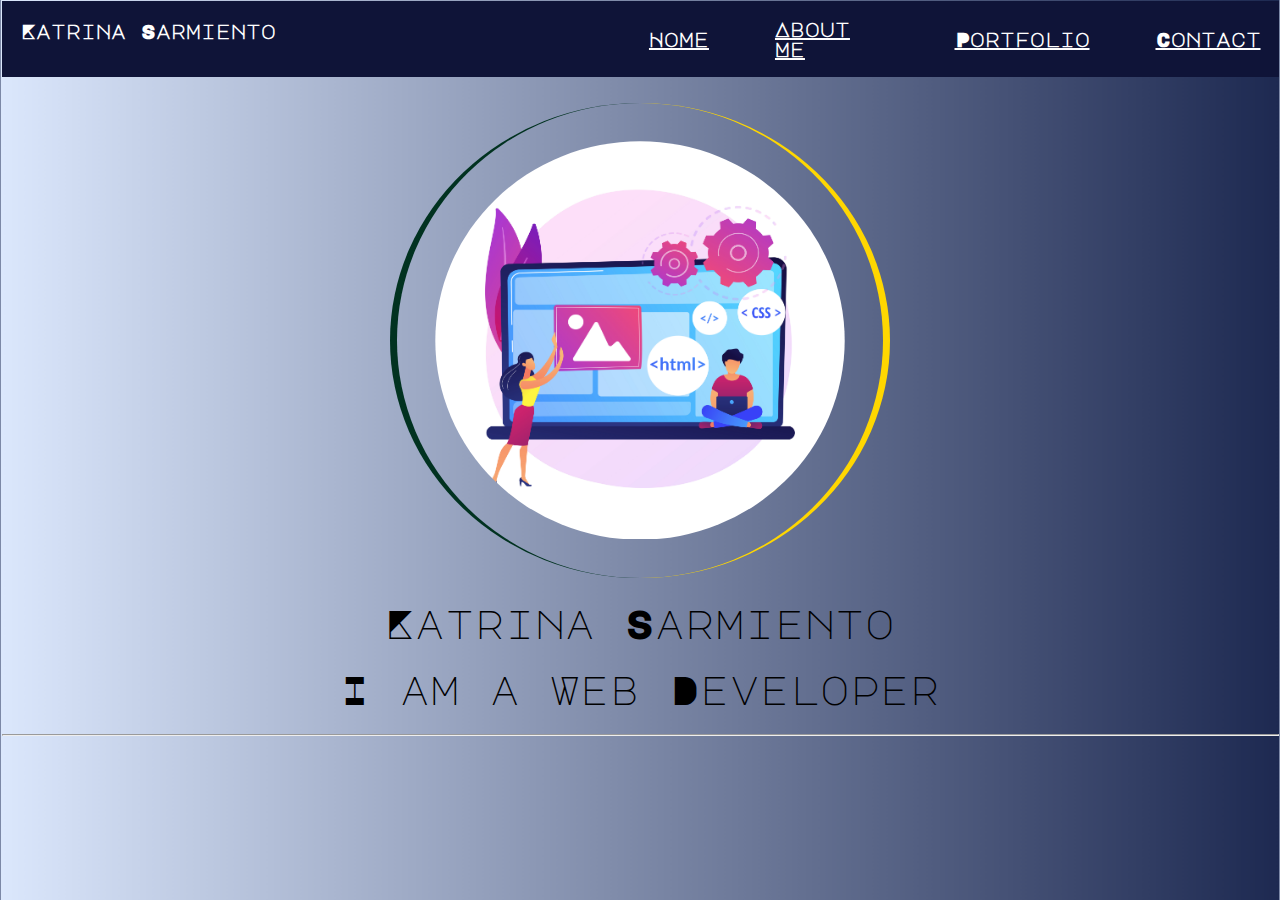
==== index.html @ 29b5fa7b "Added a header, navbar and started with webpage" ====
<!DOCTYPE html>
<html lang="en">
  <head>
    <meta charset="UTF-8" />
    <meta name="viewport" content="width=device-width, initial-scale=1.0" />
    <title>Katrina Sarmiento</title>
    <link rel="stylesheet" href="" />
    <link rel="stylesheet" href="./assets/style.css" />
    <link rel="preconnect" href="https://fonts.googleapis.com" />
    <link rel="preconnect" href="https://fonts.gstatic.com" crossorigin />
    <link
      href="https://fonts.googleapis.com/css2?family=Cairo+Play&family=Caveat&family=Major+Mono+Display&display=swap"
      rel="stylesheet"
    />
  </head>
  <body>
    <header>
      <h1>Katrina Sarmiento</h1>

      <nav>
        <ul class="navbar">
          <li><a href="#">Home</a></li>
          <li><a href="#about-me">About Me</a></li>
          <li><a href="#portfolio">Portfolio</a></li>
          <li><a href="#contact">Contact</a></li>
        </ul>
      </nav>
    </header>

    <figure>
      <img
        id="front-img"
        src="./assets/images/Profile.jpg"
        alt="Avatar Profile Image"
      />

      <p class="front-page-info">Katrina Sarmiento</p>
      <p class="front-page-info">I am a Web Developer</p>
    </figure>

    <hr />
  </body>
</html>
---- assets/style.css ----
:root {
  --cool: "Major Mono Display", monospace;
}

* {
  margin: 0.5px;
  padding: 0;
  box-sizing: border-box;
}

body {
  background-color: #1d2951;
  background-image: linear-gradient(to left, #1d2951, #dbe7fc);
}

.btn {
  width: 175px;
  height: 35px;
  font-size: 15px;
  color: white;
  background-color: rgb(5, 29, 36);
  border-radius: 23px;
  justify-content: left;
}

.btn:hover {
  font-size: 17px;
  color: white;
  background-color: rgb(39, 27, 204);
}

header,
nav * {
  display: flex;
  background-color: #0f1438;
  position: relative;
  padding: 4px;
}

h1 {
  display: flex;
  width: 50%;
  padding: 15px;
  color: white;
  font-family: var(--cool);
  font-size: 20px;
  background-color: #0f1438;
}

.navbar {
  display: flex;
  justify-content: end;
  align-items: center;
  list-style: none;
  gap: 3rem;
  background-color: #0f1438;
}

nav ul li a {
  display: inline-block;
  font-weight: bold;
  font-size: 20px;
  color: white;
  font-family: var(--cool);
}

nav ul li a:hover {
  color: rgb(219, 148, 219);
}

#front-img {
  display: block;
  margin-left: auto;
  margin-right: auto;
  margin-top: 2%;
  width: 500px;
  height: 475px;
  border-radius: 100%;
  border-left: 7px solid #013220;
  border-right: 7px solid #ffd700;
  padding: 3%;
}

.front-page-info {
  display: flex;
  justify-content: center;
  align-content: center;
  font-size: 40px;
  font-family: var(--cool);
  color: black;
  margin: 2%;
}
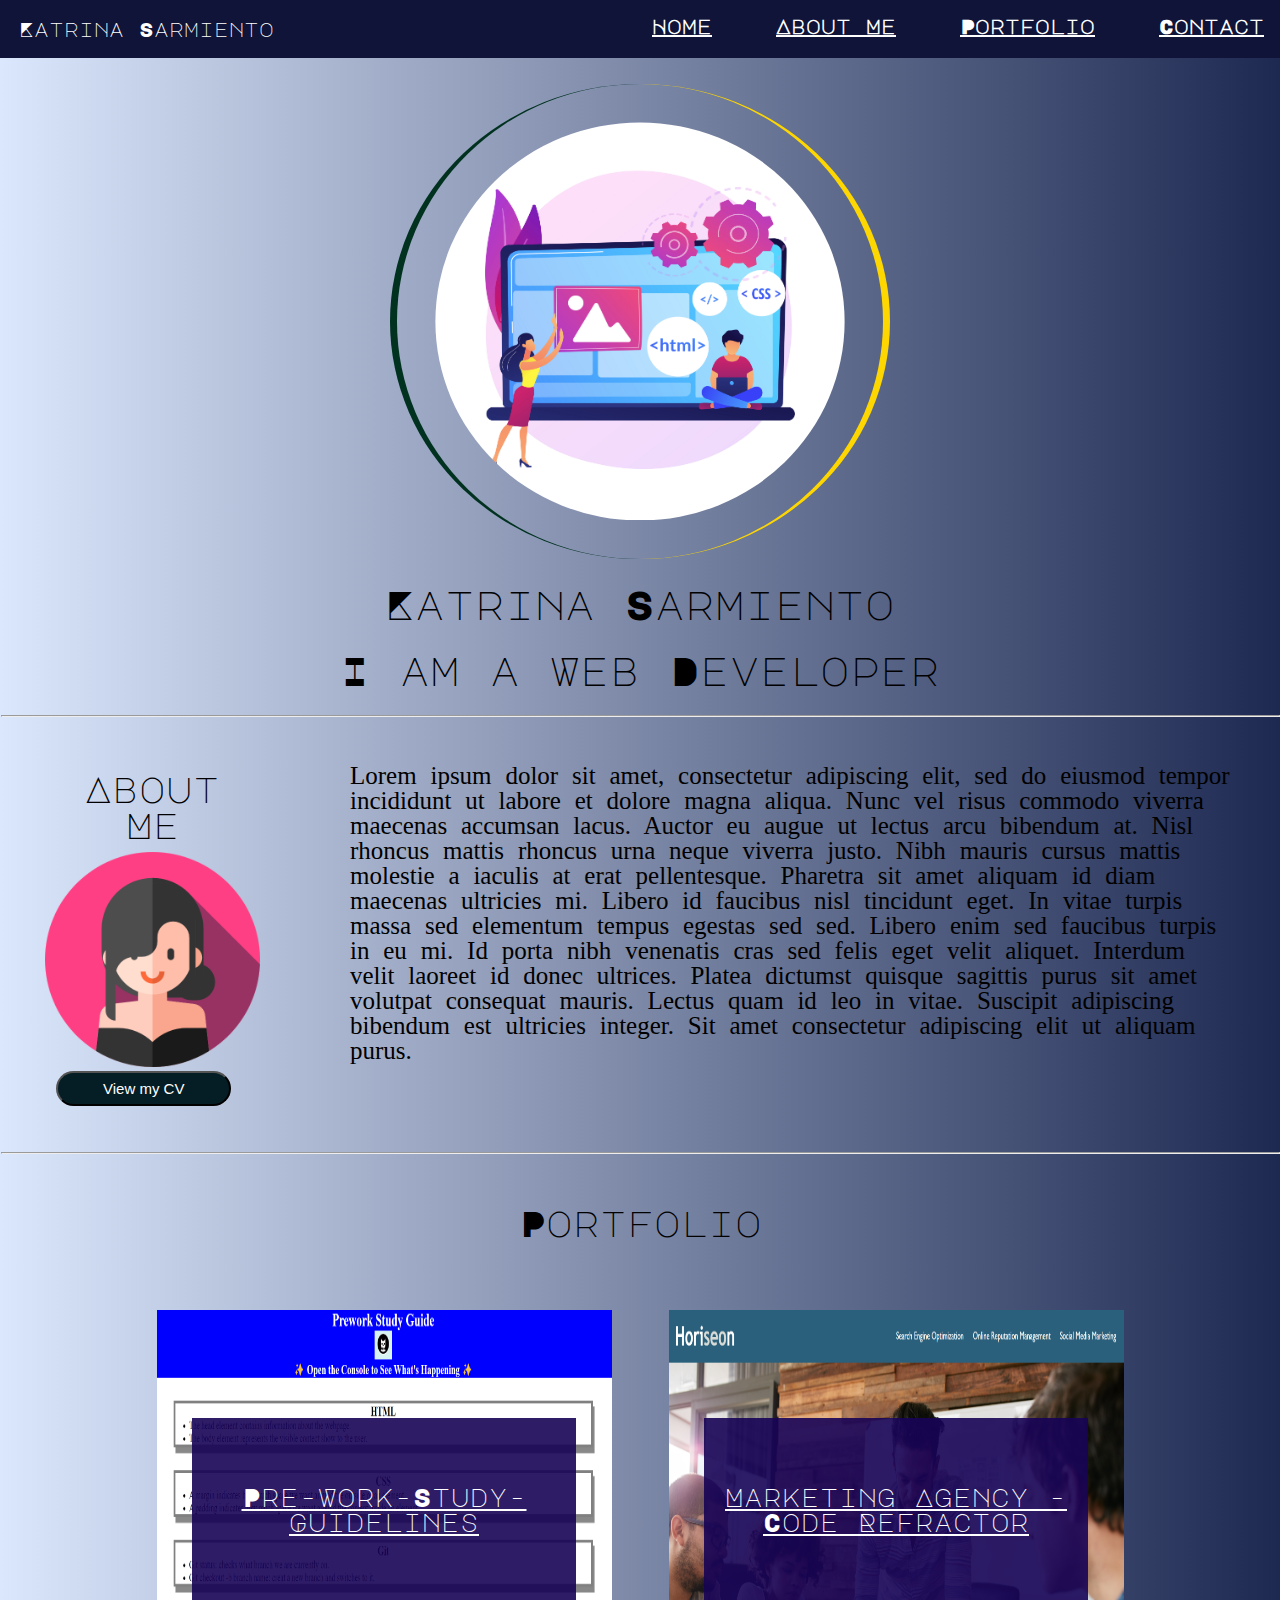
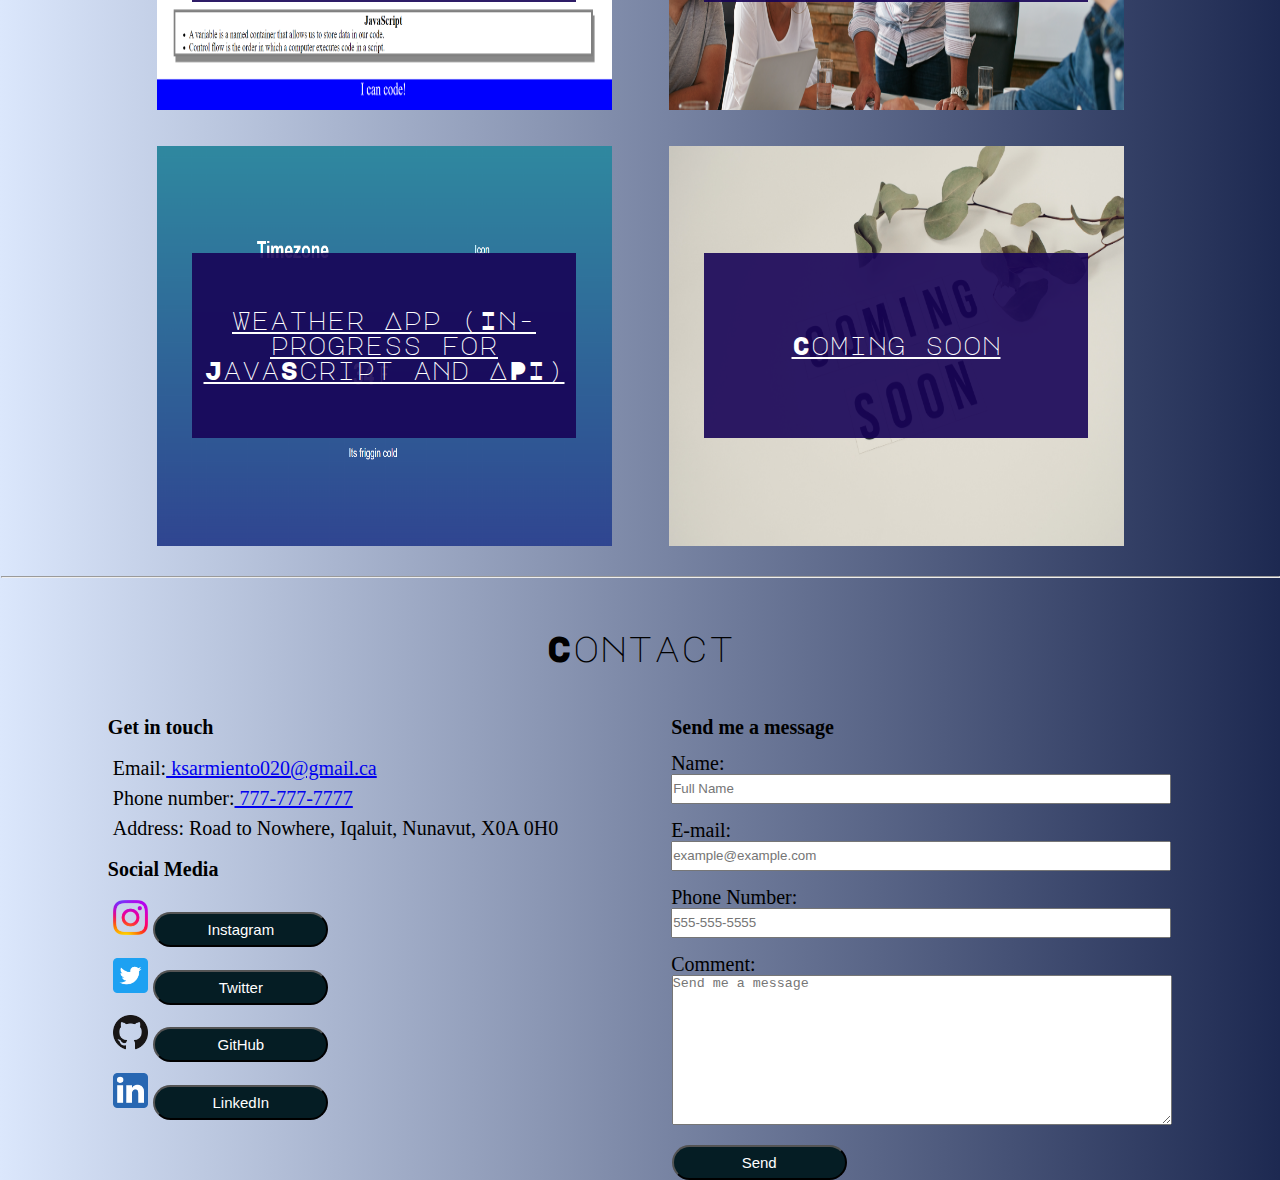
==== commit 282f38fb: "Merge pull request #4 from KitSarmiento/feature/add-css" ====
--- a/index.html
+++ b/index.html
@@ -4,7 +4,7 @@
     <meta charset="UTF-8" />
     <meta name="viewport" content="width=device-width, initial-scale=1.0" />
     <title>Katrina Sarmiento</title>
-    <link rel="stylesheet" href="" />
+    <link rel="stylesheet" href="./assets/reset.css" />
     <link rel="stylesheet" href="./assets/style.css" />
     <link rel="preconnect" href="https://fonts.googleapis.com" />
     <link rel="preconnect" href="https://fonts.gstatic.com" crossorigin />
@@ -21,7 +21,7 @@
         <ul class="navbar">
           <li><a href="#">Home</a></li>
           <li><a href="#about-me">About Me</a></li>
-          <li><a href="#portfolio">Portfolio</a></li>
+          <li><a href="#portfolio-header">Portfolio</a></li>
           <li><a href="#contact">Contact</a></li>
         </ul>
       </nav>
@@ -39,5 +39,195 @@
     </figure>
 
     <hr />
+
+    <article>
+      <div class="about-information">
+        <div class="container-about">
+          <h2 class="titles" id="about-me">About Me</h2>
+          <img
+            id="avatar-img"
+            src="./assets/images/avatar.png"
+            alt="Female Avatar"
+          />
+          <br />
+
+          <a id="cv" href="CV.html" target="_blank"
+            ><button class="btn">View my CV</button></a
+          >
+        </div>
+        <div class="container-about">
+          <p>
+            Lorem ipsum dolor sit amet, consectetur adipiscing elit, sed do
+            eiusmod tempor incididunt ut labore et dolore magna aliqua. Nunc vel
+            risus commodo viverra maecenas accumsan lacus. Auctor eu augue ut
+            lectus arcu bibendum at. Nisl rhoncus mattis rhoncus urna neque
+            viverra justo. Nibh mauris cursus mattis molestie a iaculis at erat
+            pellentesque. Pharetra sit amet aliquam id diam maecenas ultricies
+            mi. Libero id faucibus nisl tincidunt eget. In vitae turpis massa
+            sed elementum tempus egestas sed sed. Libero enim sed faucibus
+            turpis in eu mi. Id porta nibh venenatis cras sed felis eget velit
+            aliquet. Interdum velit laoreet id donec ultrices. Platea dictumst
+            quisque sagittis purus sit amet volutpat consequat mauris. Lectus
+            quam id leo in vitae. Suscipit adipiscing bibendum est ultricies
+            integer. Sit amet consectetur adipiscing elit ut aliquam purus.
+          </p>
+        </div>
+      </div>
+    </article>
+
+    <hr />
+
+    <article>
+      <div>
+        <h2 class="titles" id="portfolio-header">Portfolio</h2>
+      </div>
+      <div class="portfolio">
+        <article>
+          
+          <div class="container-project">
+            <img
+              class="project-image"
+              src="./assets/images/prework-study-guide.png"
+              alt="Pre-Work-Study-Guidelines"
+            />
+            <div class="project-overlay">
+              <a
+                class="project-title"
+                href="https://kitsarmiento.github.io/prework-study-guide/"
+                target="_blank"
+                >Pre-Work-Study-Guidelines</a
+              >
+            </div>
+          </div>
+
+          <div class="container-project">
+            <img
+              class="project-image"
+              src="./assets/images/marketing-agency.png"
+              alt="Pre-Work-Study-Guidelines"
+            />
+            <div class="project-overlay">
+              <a
+                class="project-title"
+                href="https://kitsarmiento.github.io/UofT-Project-1/"
+                target="_blank"
+                >Marketing Agency - Code Refractor</a
+              >
+            </div>
+          </div>
+
+          <div class="container-project">
+            <img
+              class="project-image"
+              src="./assets/images/weather-app.png"
+              alt="Pre-Work-Study-Guidelines"
+            />
+            <div class="project-overlay">
+              <a class="project-title" href="#"
+                >Weather App (In-progress for JavaScript and API)</a
+              >
+            </div>
+          </div>
+
+          <div class="container-project">
+            <img
+              class="project-image"
+              src="./assets/images/coming-soon.jpg"
+              alt="Coming Soon"
+            />
+            <div class="project-overlay">
+              <a class="project-title" href="#">Coming soon</a>
+            </div>
+          </div>
+        </article>
+      </div>
+    <hr />
+
+    <article>
+      <div id="contact-header">
+      <h2 class="titles" id="contact">Contact</h2>
+    </div>
+      <div class="contact-information">
+       
+        <div class="container-contact">
+          <h3>Get in touch</h3>
+          <br>
+          <ul>
+            <li><p>Email:<a href="mailto:ksarmiento020@gmail.ca"> ksarmiento020@gmail.ca</a></p></li>
+            <li><p>Phone number:<a href="tel: 777-777-7777"> 777-777-7777</a></p></li>
+            <li><p>Address: Road to Nowhere, Iqaluit, Nunavut, X0A 0H0</p></li>
+          </ul>
+          <br>
+          <h3>Social Media</h3>
+          <br>
+          <ul>
+            <li>
+              <img
+                class="logos"
+                src="./assets/images/Instagram.png"
+                alt="Instagram Logo"
+              />
+              <a href="#"><button class="btn">Instagram</button></a>
+            </li>
+            <li>
+              <img
+                class="logos"
+                src="./assets/images/Twitter.png"
+                alt="Twitter Logo"
+              />
+              <a href="#"><button class="btn">Twitter</button></a>
+            </li>
+            <li>
+              <img
+                class="logos"
+                src="./assets/images/GitHub.png"
+                alt="GitHub Logo"
+              />
+              <a href="#"><button class="btn">GitHub</button></a>
+            </li>
+
+            <li>
+              <img
+                class="logos"
+                src="./assets/images/LinkedIn.png"
+                alt="LinkedIn Logo"
+              />
+              <a href="#"><button class="btn">LinkedIn</button></a>
+            </li>
+          </ul>
+        </div>
+
+        <div class="container-contact">
+          <form class="message">
+            <p class="send-message">Send me a message</p>
+            <br>
+            <p>
+              <label for="Name">Name:</label>
+              <input id="Name" type="text" placeholder="Full Name" />
+            </p>
+            <br />
+            <p>
+              <label for="email">E-mail:</label>
+              <input id="email" type="text" placeholder="example@example.com" />
+            </p>
+            <br />
+            <p>
+              <label for="phone-number">Phone Number:</label>
+              <input id="phone-number" type="text" placeholder="555-555-5555" />
+            </p>
+            <br />
+            <p>
+              <label for="comment">Comment:</label>
+              <textarea
+                id="comment-area"
+                placeholder="Send me a message"
+              ></textarea>
+            </p>
+            <br />
+            <button class="btn">Send</button>
+          </form>
+        </div>
+      </div>
+    </article>
   </body>
 </html>
--- a/assets/style.css
+++ b/assets/style.css
@@ -90,3 +90,179 @@
   color: black;
   margin: 2%;
 }
+
+.titles {
+  font-size: 36px;
+  font-family: var(--cool);
+  margin: 4% 0;
+}
+
+.about-information {
+  display: flex;
+  justify-content: center;
+  align-content: center;
+}
+
+.container-about {
+  position: relative;
+  justify-content: center;
+  align-items: center;
+  padding: 45px;
+}
+
+#about-me {
+  text-align: center;
+}
+
+.container-about p {
+  position: relative;
+  font-size: 25px;
+  word-spacing: 0.2cm;
+}
+
+#avatar-img {
+  width: 215px;
+  height: 215px;
+}
+
+#cv {
+  margin-left: 5%;
+  margin-right: auto;
+}
+.portfolio * {
+  display: flex;
+  flex-wrap: wrap;
+  justify-content: center;
+  align-items: center;
+  color: black;
+  margin: 1% 0;
+}
+
+#portfolio-header,
+#contact-header {
+  width: 100%;
+  text-align: center;
+  align-content: center;
+}
+.container-project {
+  position: relative;
+  width: 40%;
+  gap: 2rem;
+}
+
+.project-image {
+  display: block;
+  width: 455px;
+  height: 400px;
+}
+
+.project-overlay {
+  position: absolute;
+  background-color: rgba(23, 3, 86, 0.9);
+  overflow: hidden;
+  width: 75%;
+  height: 45%;
+  transition: 0.6s ease-out;
+}
+
+.container-project:hover .project-overlay {
+  height: 100%;
+}
+
+.project-title {
+  width: 100%;
+  color: white;
+  font-size: 25px;
+  position: absolute;
+  text-align: center;
+  font-family: var(--cool);
+}
+
+.contact-information {
+  display: flex;
+  justify-content: space-evenly;
+  align-content: center;
+}
+
+.container-contact h3 {
+  font-size: 20px;
+  font-weight: bolder;
+}
+
+.container-contact li {
+  padding: 5px;
+  font-size: 20px;
+  list-style: none;
+}
+
+.send-message {
+  font-size: 20px;
+  font-weight: bolder;
+}
+
+.logos {
+  width: 35px;
+  height: 35px;
+}
+
+form p {
+  display: table;
+  justify-content: center;
+  align-items: center;
+  font-size: 20px;
+}
+
+label {
+  display: table-row;
+}
+
+form input {
+  display: flex;
+  width: 500px;
+  height: 30px;
+  margin-left: auto;
+  margin-right: auto;
+  box-sizing: border-box;
+  color: black;
+}
+
+form textarea {
+  width: 500px;
+  height: 150px;
+}
+
+@media screen and (max-width: 900px) {
+  .navbar {
+    display: flex;
+    flex-direction: column;
+    gap: 1rem;
+  }
+
+  #front-img {
+    width: 200px;
+    height: 175px;
+  }
+
+  #avatar-img {
+    width: 200px;
+    height: 175px;
+  }
+
+  .project-image {
+    width: 200px;
+    height: 175px;
+  }
+
+  .project-title {
+    width: 100%;
+    color: white;
+    font-size: 15px;
+    position: absolute;
+    text-align: center;
+    font-family: var(--cool);
+  }
+
+  .container-contact * {
+    flex-shrink: 30%;
+  }
+}
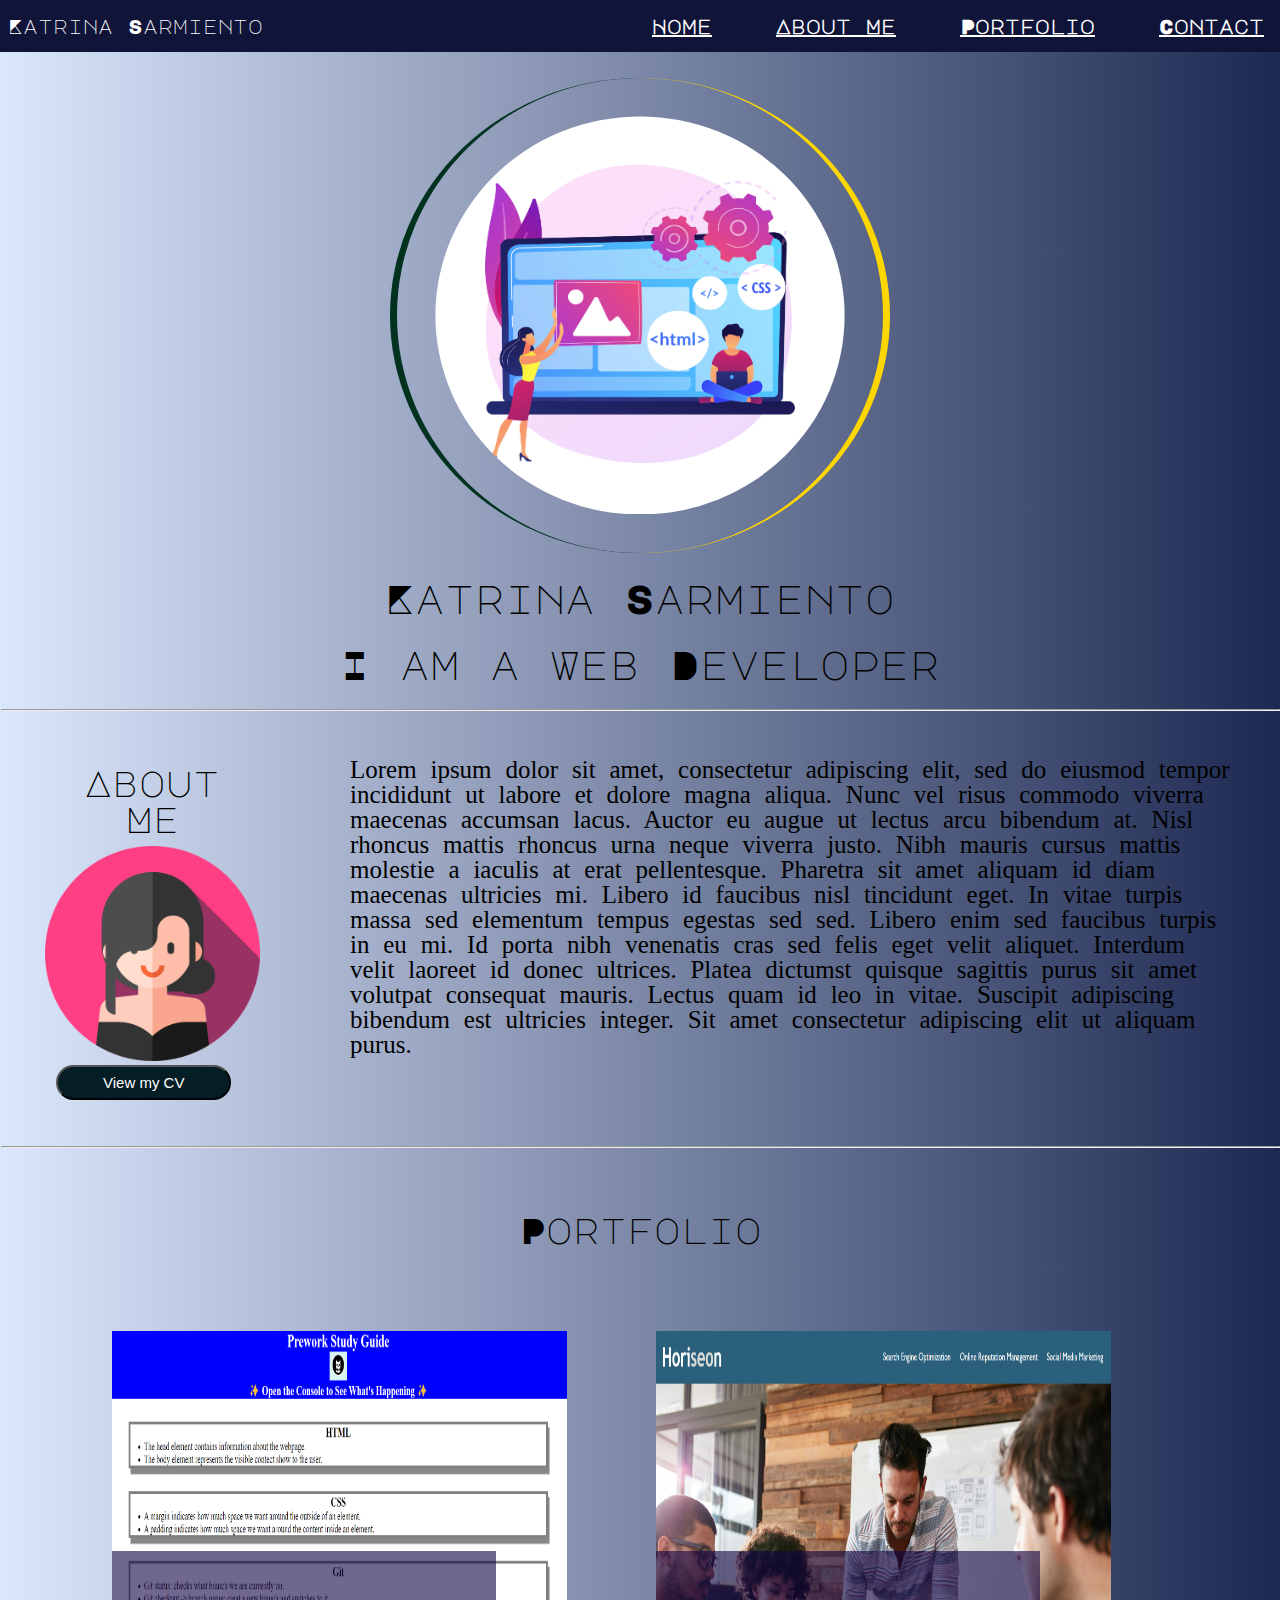
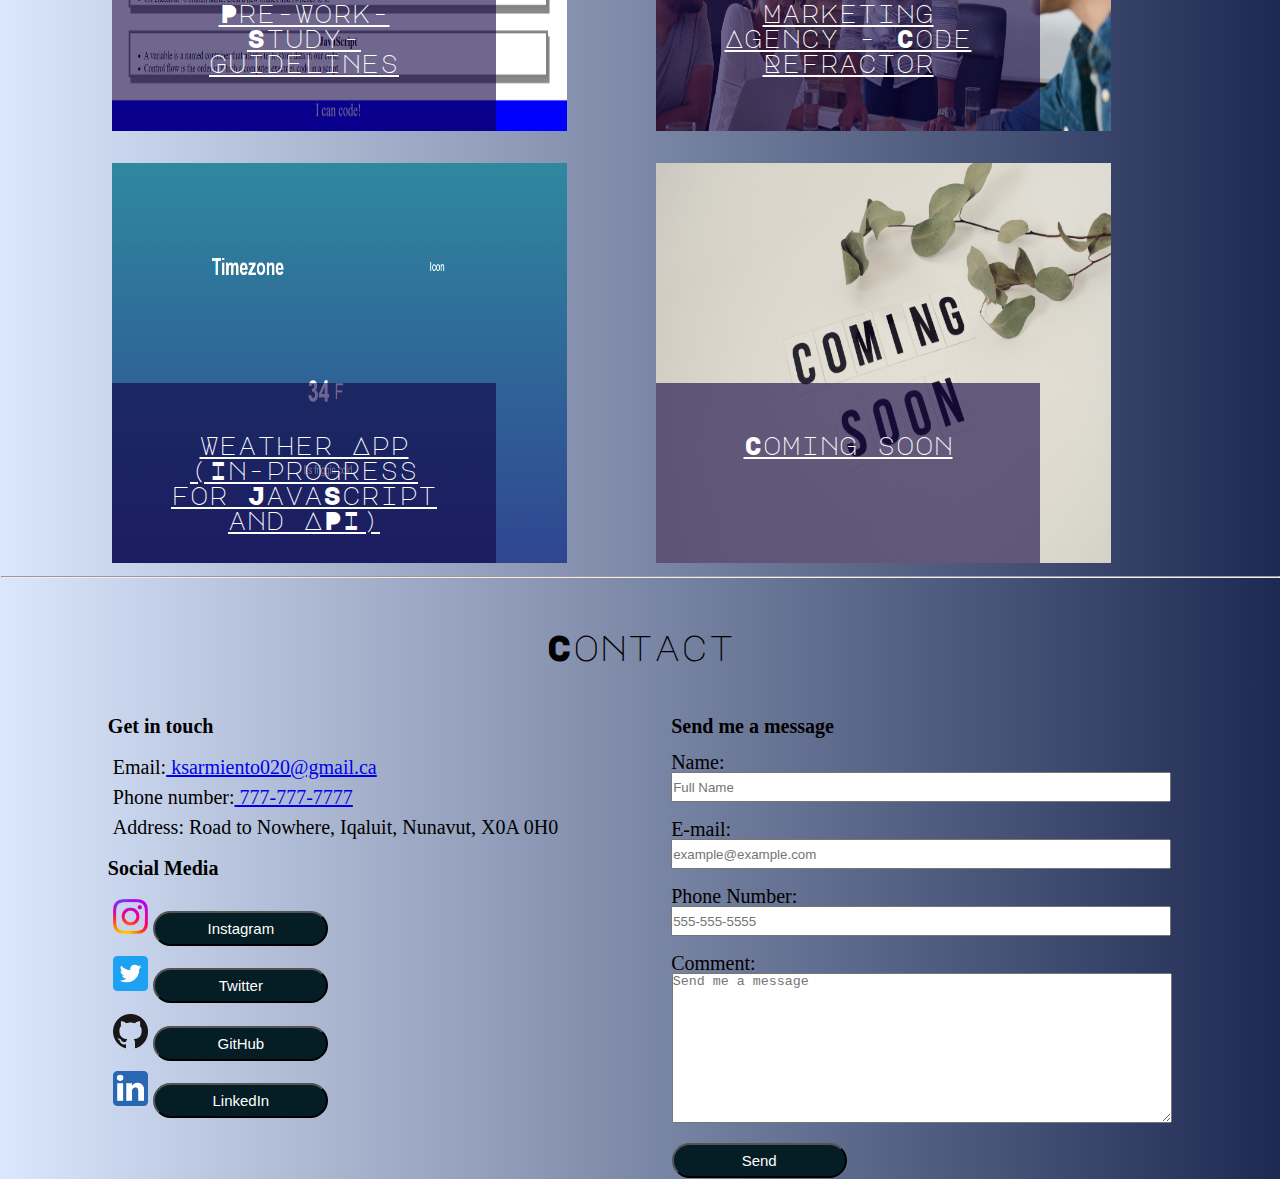
==== commit 35168c2e: "fixed bug in HTML and CSS" ====
--- a/index.html
+++ b/index.html
@@ -13,21 +13,21 @@
       rel="stylesheet"
     />
   </head>
+
   <body>
     <header>
       <h1>Katrina Sarmiento</h1>
-
       <nav>
         <ul class="navbar">
-          <li><a href="#">Home</a></li>
+          <li><a href="#home-page">Home</a></li>
           <li><a href="#about-me">About Me</a></li>
           <li><a href="#portfolio-header">Portfolio</a></li>
-          <li><a href="#contact">Contact</a></li>
+          <li><a href="#contact-header">Contact</a></li>
         </ul>
       </nav>
     </header>
 
-    <figure>
+    <figure id="home-page">
       <img
         id="front-img"
         src="./assets/images/Profile.jpg"
@@ -78,88 +78,92 @@
     <hr />
 
     <article>
-      <div>
+      <div class="portfolio">
         <h2 class="titles" id="portfolio-header">Portfolio</h2>
+
+        <div class="container-project">
+          <img
+            class="project-image"
+            src="./assets/images/prework-study-guide.png"
+            alt="Pre-Work-Study-Guidelines"
+          />
+          <div class="project-overlay">
+            <a
+              class="project-title"
+              href="https://kitsarmiento.github.io/prework-study-guide/"
+              target="_blank"
+              >Pre-Work-Study-Guidelines</a
+            >
+          </div>
+        </div>
+
+        <div class="container-project">
+          <img
+            class="project-image"
+            src="./assets/images/marketing-agency.png"
+            alt="Pre-Work-Study-Guidelines"
+          />
+          <div class="project-overlay">
+            <a
+              class="project-title"
+              href="https://kitsarmiento.github.io/UofT-Project-1/"
+              target="_blank"
+              >Marketing Agency - Code Refractor</a
+            >
+          </div>
+        </div>
+
+        <div class="container-project">
+          <img
+            class="project-image"
+            src="./assets/images/weather-app.png"
+            alt="Pre-Work-Study-Guidelines"
+          />
+          <div class="project-overlay">
+            <a class="project-title" href="#"
+              >Weather App (In-progress for JavaScript and API)</a
+            >
+          </div>
+        </div>
+
+        <div class="container-project">
+          <img
+            class="project-image"
+            src="./assets/images/coming-soon.jpg"
+            alt="Coming Soon"
+          />
+          <div class="project-overlay">
+            <a class="project-title" href="#">Coming soon</a>
+          </div>
+        </div>
       </div>
-      <div class="portfolio">
-        <article>
-          
-          <div class="container-project">
-            <img
-              class="project-image"
-              src="./assets/images/prework-study-guide.png"
-              alt="Pre-Work-Study-Guidelines"
-            />
-            <div class="project-overlay">
-              <a
-                class="project-title"
-                href="https://kitsarmiento.github.io/prework-study-guide/"
-                target="_blank"
-                >Pre-Work-Study-Guidelines</a
-              >
-            </div>
-          </div>
-
-          <div class="container-project">
-            <img
-              class="project-image"
-              src="./assets/images/marketing-agency.png"
-              alt="Pre-Work-Study-Guidelines"
-            />
-            <div class="project-overlay">
-              <a
-                class="project-title"
-                href="https://kitsarmiento.github.io/UofT-Project-1/"
-                target="_blank"
-                >Marketing Agency - Code Refractor</a
-              >
-            </div>
-          </div>
-
-          <div class="container-project">
-            <img
-              class="project-image"
-              src="./assets/images/weather-app.png"
-              alt="Pre-Work-Study-Guidelines"
-            />
-            <div class="project-overlay">
-              <a class="project-title" href="#"
-                >Weather App (In-progress for JavaScript and API)</a
-              >
-            </div>
-          </div>
-
-          <div class="container-project">
-            <img
-              class="project-image"
-              src="./assets/images/coming-soon.jpg"
-              alt="Coming Soon"
-            />
-            <div class="project-overlay">
-              <a class="project-title" href="#">Coming soon</a>
-            </div>
-          </div>
-        </article>
-      </div>
+    </article>
+
     <hr />
 
     <article>
-      <div id="contact-header">
-      <h2 class="titles" id="contact">Contact</h2>
-    </div>
+      <h2 class="titles" id="contact-header">Contact</h2>
+
       <div class="contact-information">
-       
         <div class="container-contact">
           <h3>Get in touch</h3>
-          <br>
+          <br />
           <ul>
-            <li><p>Email:<a href="mailto:ksarmiento020@gmail.ca"> ksarmiento020@gmail.ca</a></p></li>
-            <li><p>Phone number:<a href="tel: 777-777-7777"> 777-777-7777</a></p></li>
+            <li>
+              <p>
+                Email:<a href="mailto:ksarmiento020@gmail.ca">
+                  ksarmiento020@gmail.ca</a
+                >
+              </p>
+            </li>
+            <li>
+              <p>Phone number:<a href="tel: 777-777-7777"> 777-777-7777</a></p>
+            </li>
             <li><p>Address: Road to Nowhere, Iqaluit, Nunavut, X0A 0H0</p></li>
           </ul>
-          <br>
+          <br />
           <h3>Social Media</h3>
-          <br>
+          <br />
           <ul>
             <li>
               <img
@@ -199,8 +203,8 @@
 
         <div class="container-contact">
           <form class="message">
-            <p class="send-message">Send me a message</p>
-            <br>
+            <p id="send-message">Send me a message</p>
+            <br />
             <p>
               <label for="Name">Name:</label>
               <input id="Name" type="text" placeholder="Full Name" />
@@ -218,10 +222,7 @@
             <br />
             <p>
               <label for="comment">Comment:</label>
-              <textarea
-                id="comment-area"
-                placeholder="Send me a message"
-              ></textarea>
+              <textarea id="comment" placeholder="Send me a message"></textarea>
             </p>
             <br />
             <button class="btn">Send</button>
--- a/assets/style.css
+++ b/assets/style.css
@@ -11,22 +11,7 @@
 body {
   background-color: #1d2951;
   background-image: linear-gradient(to left, #1d2951, #dbe7fc);
-}
-
-.btn {
-  width: 175px;
-  height: 35px;
-  font-size: 15px;
-  color: white;
-  background-color: rgb(5, 29, 36);
-  border-radius: 23px;
-  justify-content: left;
-}
-
-.btn:hover {
-  font-size: 17px;
-  color: white;
-  background-color: rgb(39, 27, 204);
+  background-size: cover;
 }
 
 header,
@@ -40,7 +25,8 @@
 h1 {
   display: flex;
   width: 50%;
-  padding: 15px;
+  margin: auto;
+  padding: 4px;
   color: white;
   font-family: var(--cool);
   font-size: 20px;
@@ -97,6 +83,22 @@
   margin: 4% 0;
 }
 
+.btn {
+  width: 175px;
+  height: 35px;
+  font-size: 15px;
+  color: white;
+  background-color: rgb(5, 29, 36);
+  border-radius: 23px;
+  justify-content: left;
+}
+
+.btn:hover {
+  font-size: 17px;
+  color: white;
+  background-color: rgb(39, 27, 204);
+}
+
 .about-information {
   display: flex;
   justify-content: center;
@@ -128,14 +130,6 @@
 #cv {
   margin-left: 5%;
   margin-right: auto;
-}
-.portfolio * {
-  display: flex;
-  flex-wrap: wrap;
-  justify-content: center;
-  align-items: center;
-  color: black;
-  margin: 1% 0;
 }
 
 #portfolio-header,
@@ -144,10 +138,19 @@
   text-align: center;
   align-content: center;
 }
+.portfolio {
+  display: flex;
+  flex-wrap: wrap;
+  gap: 2rem;
+  justify-content: center;
+  align-items: center;
+  color: black;
+  margin: 1% 0;
+}
+
 .container-project {
   position: relative;
   width: 40%;
-  gap: 2rem;
 }
 
 .project-image {
@@ -158,23 +161,34 @@
 
 .project-overlay {
   position: absolute;
-  background-color: rgba(23, 3, 86, 0.9);
-  overflow: hidden;
+  bottom: 0;
   width: 75%;
   height: 45%;
-  transition: 0.6s ease-out;
+  overflow: hidden;
+  background-color: rgba(15, 2, 65, 0.6);
+  transition: all 1s ease-out;
 }
 
 .container-project:hover .project-overlay {
-  height: 100%;
+  color: rgb(219, 148, 219);
+  background-color: rgb(14, 0, 70);
+  height: 50%;
+}
+
+.container-project:hover .project-title {
+  margin: auto;
+  padding: 50px;
+  color: rgb(219, 148, 219);
 }
 
 .project-title {
+  position: absolute;
   width: 100%;
   color: white;
   font-size: 25px;
-  position: absolute;
   text-align: center;
+  margin: auto;
+  padding: 50px;
   font-family: var(--cool);
 }
 
@@ -195,7 +209,7 @@
   list-style: none;
 }
 
-.send-message {
+#send-message {
   font-size: 20px;
   font-weight: bolder;
 }
@@ -231,7 +245,10 @@
   height: 150px;
 }
 
-@media screen and (max-width: 900px) {
+@media screen and (max-width: 700px) {
+  * p {
+    font-size: 13px;
+  }
   .navbar {
     display: flex;
     flex-direction: column;
@@ -244,25 +261,31 @@
   }
 
   #avatar-img {
-    width: 200px;
-    height: 175px;
+    width: 150px;
+    height: 125px;
   }
 
   .project-image {
-    width: 200px;
-    height: 175px;
-  }
-
+    width: 100%;
+  }
+
+  .project-overlay {
+    bottom: 0;
+    width: 55%;
+    height: 5%;
+  }
   .project-title {
-    width: 100%;
-    color: white;
-    font-size: 15px;
-    position: absolute;
-    text-align: center;
-    font-family: var(--cool);
-  }
-
-  .container-contact * {
-    flex-shrink: 30%;
-  }
-}
+    font-size: 12px;
+  }
+
+  form input {
+    display: flex;
+    width: 150px;
+    height: 30px;
+  }
+
+  form textarea {
+    width: 150px;
+    height: 150px;
+  }
+}
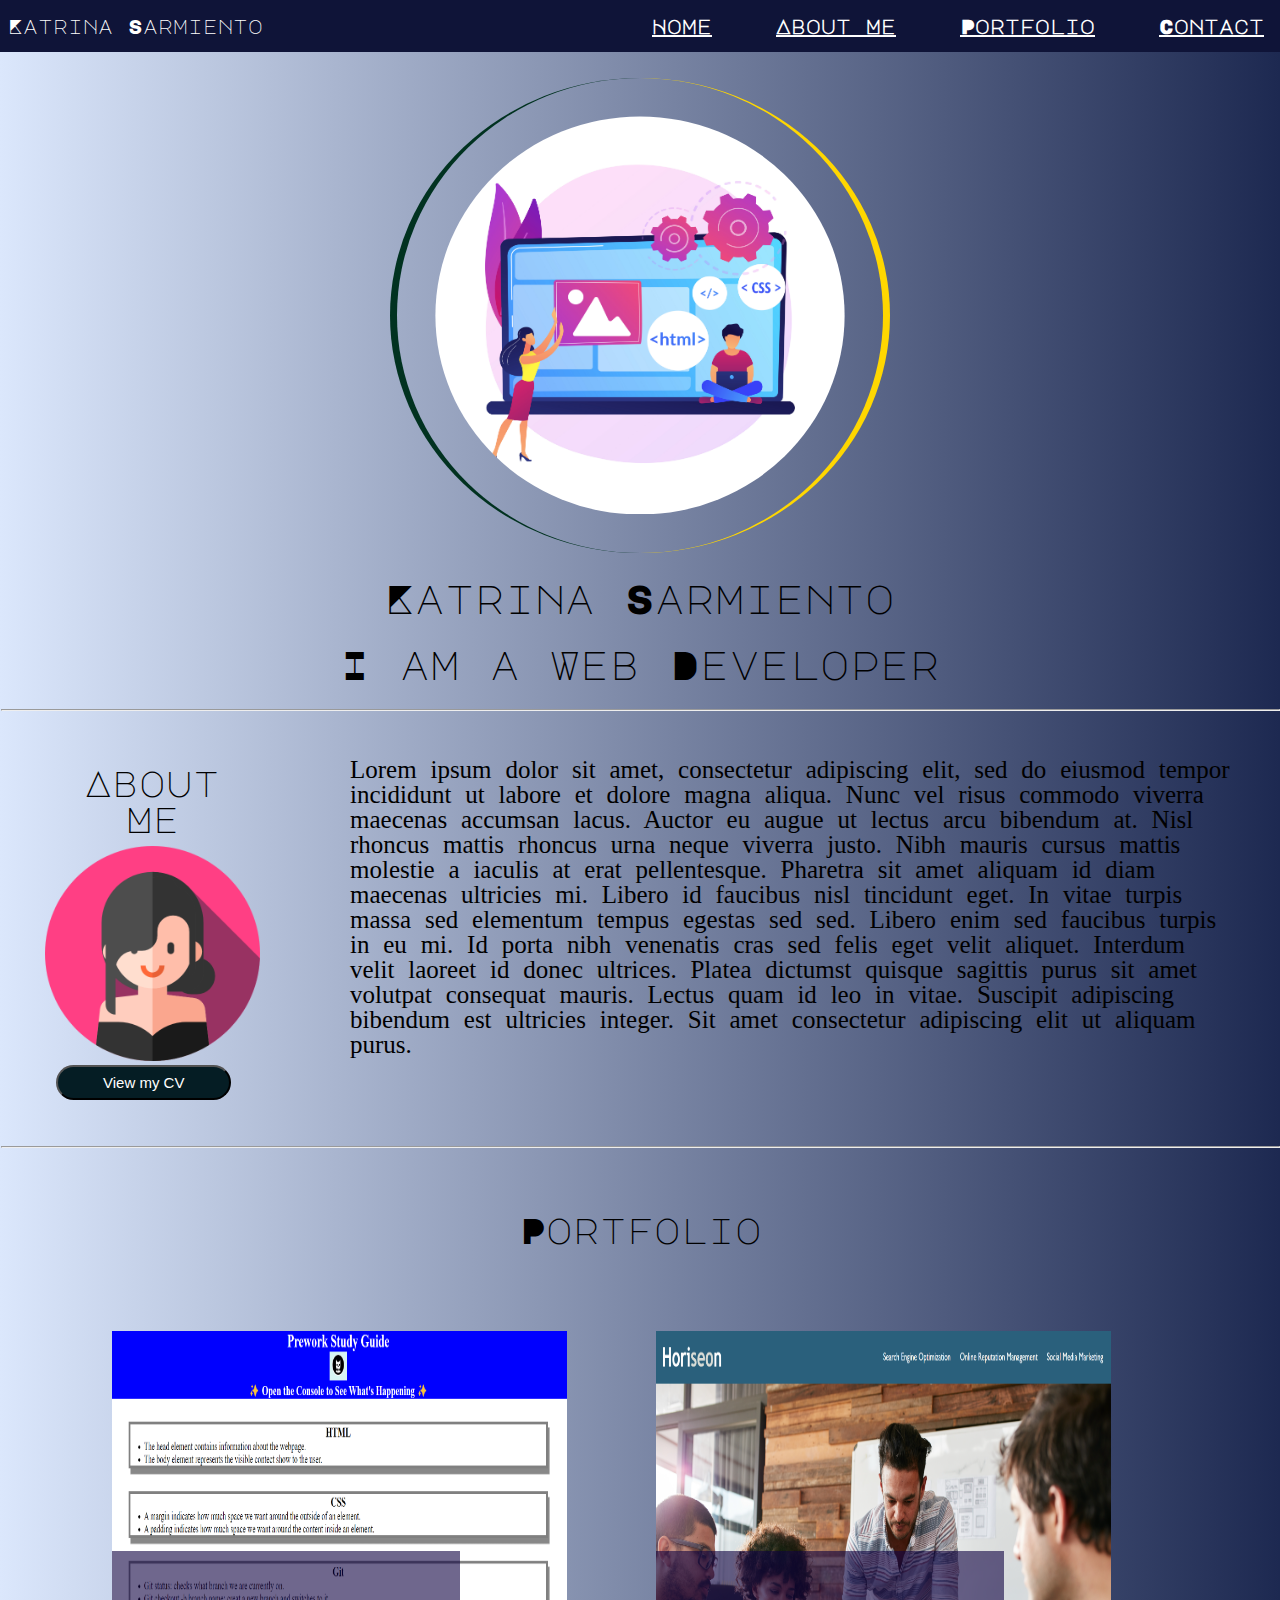
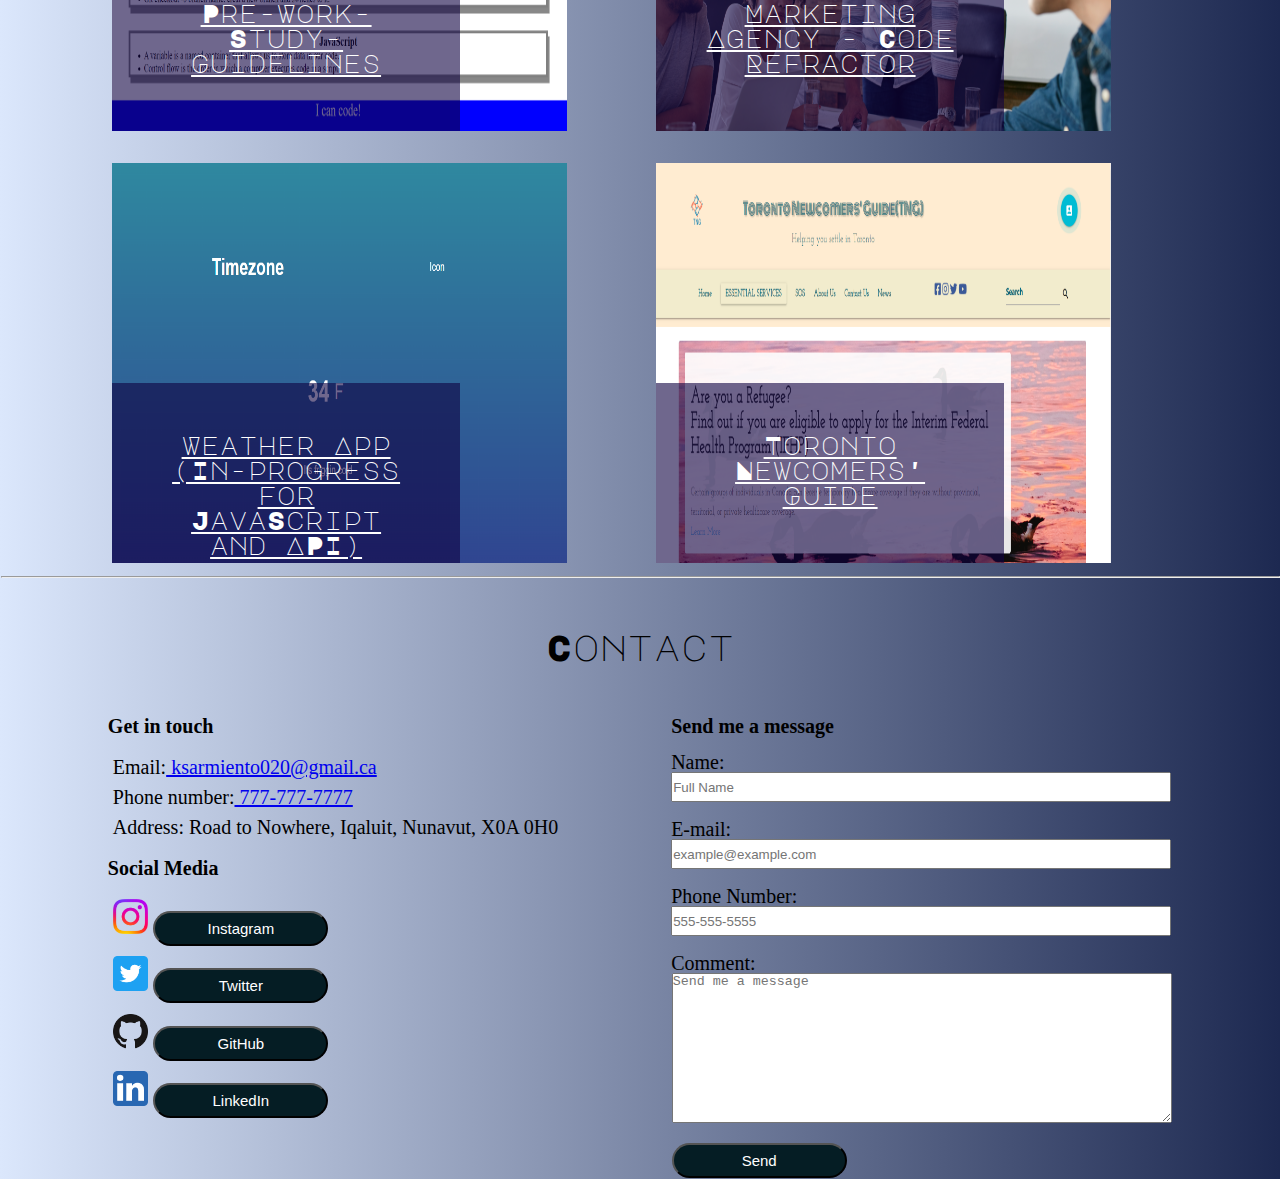
==== commit af6d3d6e: "Merge pull request #7 from KitSarmiento/feature/projects" ====
--- a/index.html
+++ b/index.html
@@ -129,11 +129,16 @@
         <div class="container-project">
           <img
             class="project-image"
-            src="./assets/images/coming-soon.jpg"
+            src="./assets/images/TNG.png"
             alt="Coming Soon"
           />
           <div class="project-overlay">
-            <a class="project-title" href="#">Coming soon</a>
+            <a
+              class="project-title"
+              href="https://uoftgroup3.github.io/toronto-newcomers-guide/index.html"
+              target="_blank"
+              >Toronto Newcomers' Guide</a
+            >
           </div>
         </div>
       </div>
--- a/assets/style.css
+++ b/assets/style.css
@@ -162,7 +162,7 @@
 .project-overlay {
   position: absolute;
   bottom: 0;
-  width: 75%;
+  width: 68%;
   height: 45%;
   overflow: hidden;
   background-color: rgba(15, 2, 65, 0.6);
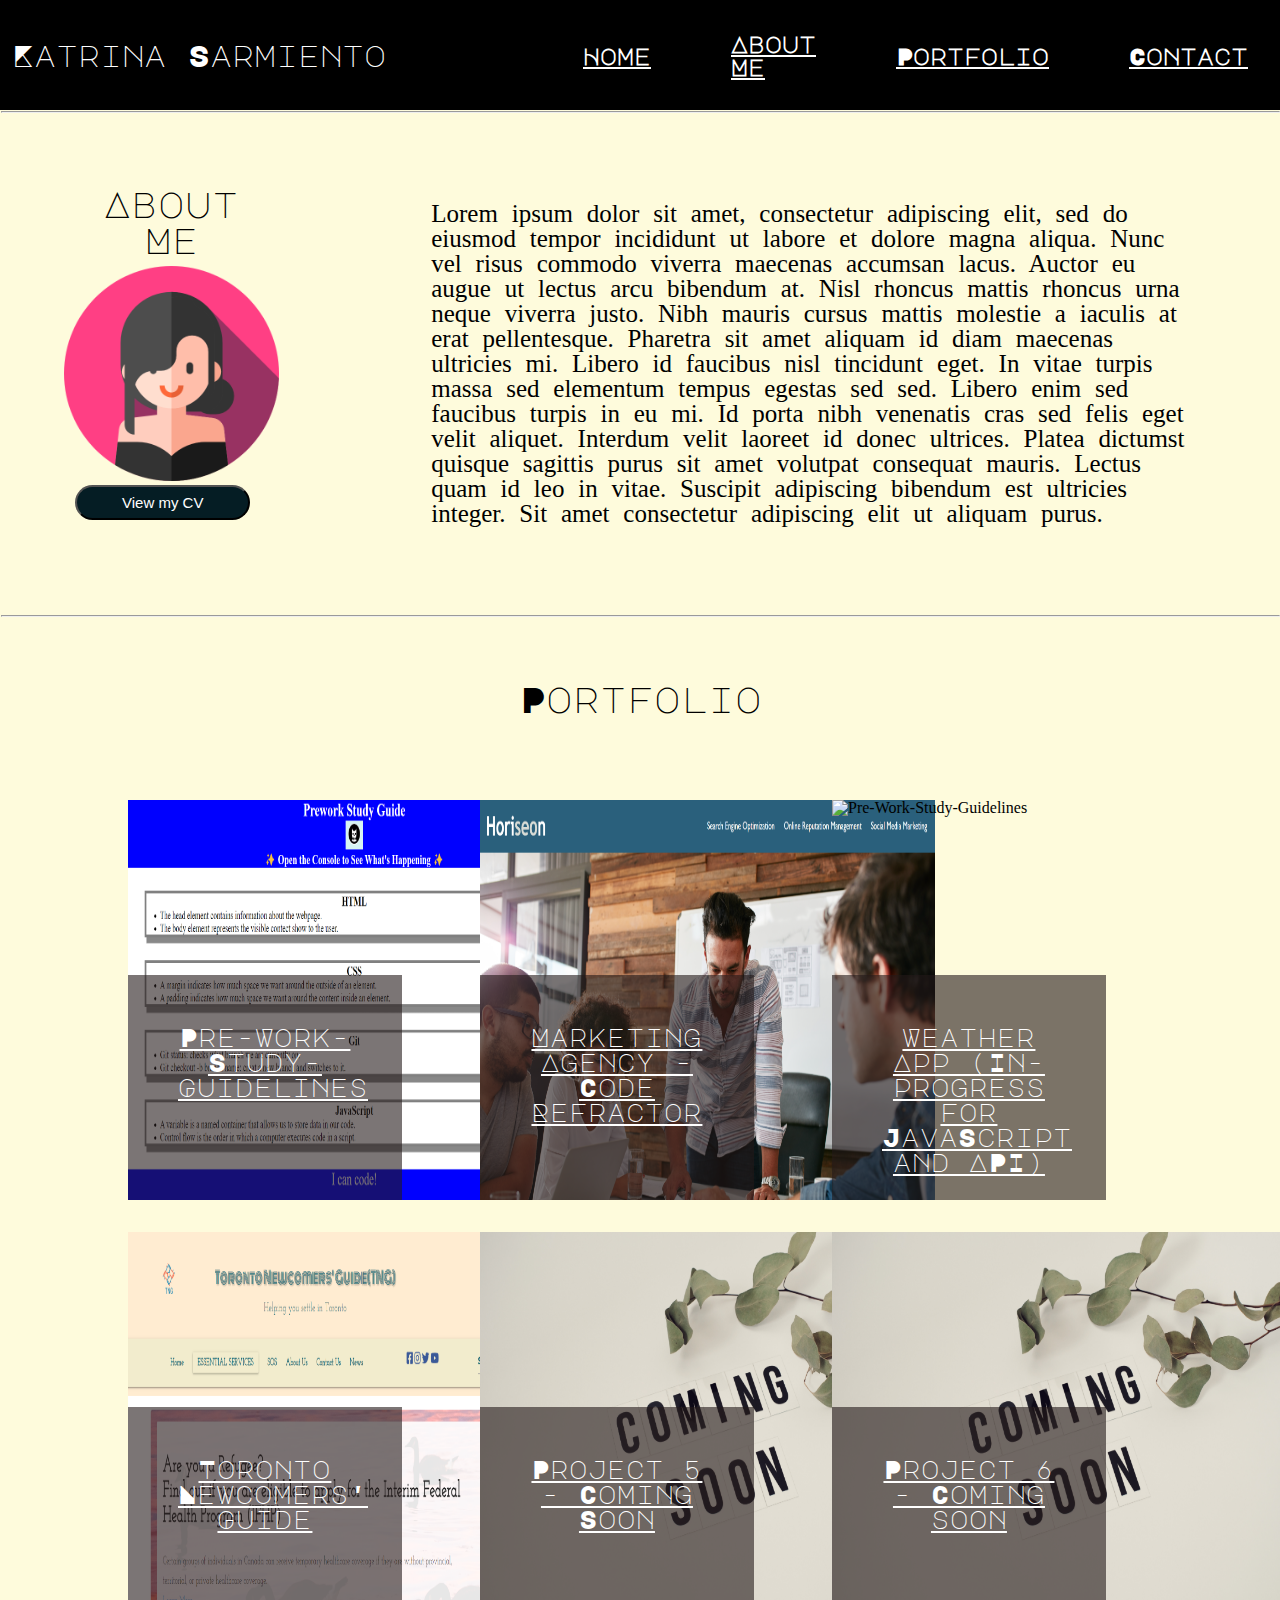
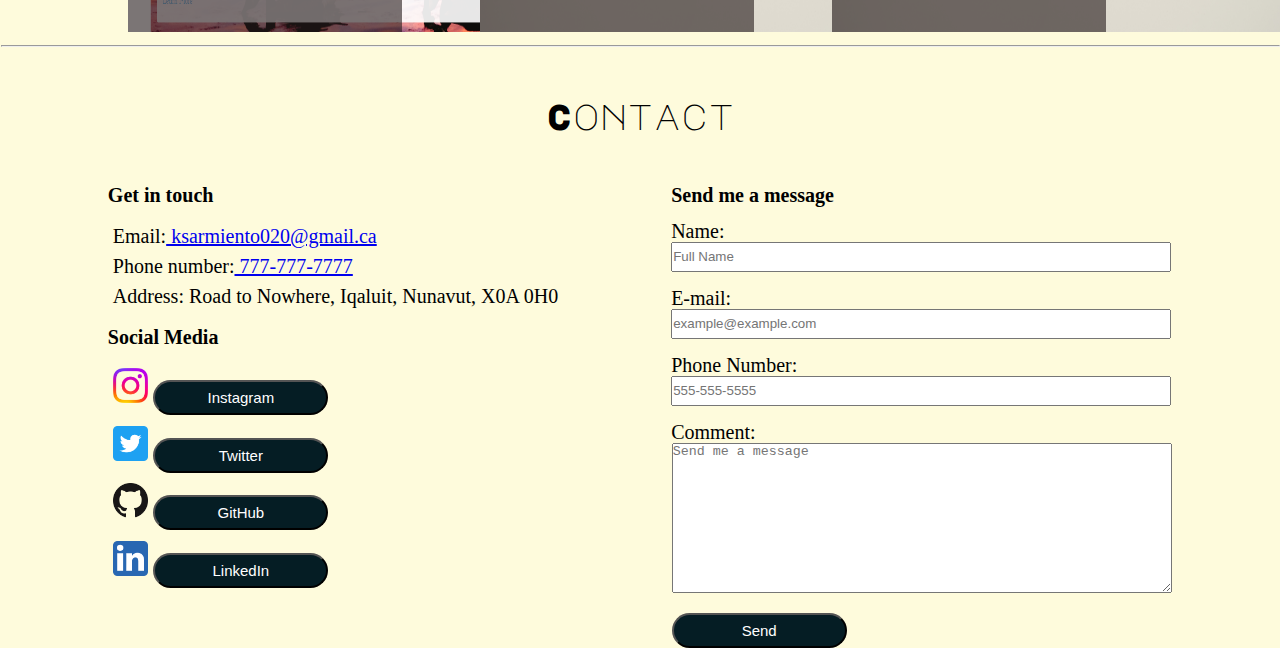
==== commit 28110276: "removed a certain section that is no longer needed, added a project cards for the future projects, c" ====
--- a/index.html
+++ b/index.html
@@ -26,17 +26,6 @@
         </ul>
       </nav>
     </header>
-
-    <figure id="home-page">
-      <img
-        id="front-img"
-        src="./assets/images/Profile.jpg"
-        alt="Avatar Profile Image"
-      />
-
-      <p class="front-page-info">Katrina Sarmiento</p>
-      <p class="front-page-info">I am a Web Developer</p>
-    </figure>
 
     <hr />
 
@@ -127,11 +116,7 @@
         </div>
 
         <div class="container-project">
-          <img
-            class="project-image"
-            src="./assets/images/TNG.png"
-            alt="Coming Soon"
-          />
+          <img class="project-image" src="./assets/images/TNG.png" alt="TNG" />
           <div class="project-overlay">
             <a
               class="project-title"
@@ -141,6 +126,32 @@
             >
           </div>
         </div>
+
+        <div class="container-project">
+          <img
+            class="project-image"
+            src="./assets/images/coming-soon.jpg"
+            alt="Coming Soon"
+          />
+          <div class="project-overlay">
+            <a class="project-title" href="#" target="_blank"
+              >Project 5 - Coming Soon</a
+            >
+          </div>
+        </div>
+
+        <div class="container-project">
+          <img
+            class="project-image"
+            src="./assets/images/coming-soon.jpg"
+            alt="Coming Soon"
+          />
+          <div class="project-overlay">
+            <a class="project-title" href="#" target="_blank"
+              >Project 6 - Coming soon</a
+            >
+          </div>
+        </div>
       </div>
     </article>
 
--- a/assets/style.css
+++ b/assets/style.css
@@ -9,17 +9,16 @@
 }
 
 body {
-  background-color: #1d2951;
-  background-image: linear-gradient(to left, #1d2951, #dbe7fc);
+  background-color: #fefbdc;
   background-size: cover;
 }
 
 header,
 nav * {
   display: flex;
-  background-color: #0f1438;
+  background-color: #000000;
   position: relative;
-  padding: 4px;
+  padding: 8px;
 }
 
 h1 {
@@ -29,8 +28,7 @@
   padding: 4px;
   color: white;
   font-family: var(--cool);
-  font-size: 20px;
-  background-color: #0f1438;
+  font-size: 30px;
 }
 
 .navbar {
@@ -39,32 +37,18 @@
   align-items: center;
   list-style: none;
   gap: 3rem;
-  background-color: #0f1438;
 }
 
 nav ul li a {
   display: inline-block;
   font-weight: bold;
-  font-size: 20px;
+  font-size: 23px;
   color: white;
   font-family: var(--cool);
 }
 
 nav ul li a:hover {
-  color: rgb(219, 148, 219);
-}
-
-#front-img {
-  display: block;
-  margin-left: auto;
-  margin-right: auto;
-  margin-top: 2%;
-  width: 500px;
-  height: 475px;
-  border-radius: 100%;
-  border-left: 7px solid #013220;
-  border-right: 7px solid #ffd700;
-  padding: 3%;
+  color: rgb(150, 148, 219);
 }
 
 .front-page-info {
@@ -106,10 +90,10 @@
 }
 
 .container-about {
-  position: relative;
-  justify-content: center;
-  align-items: center;
-  padding: 45px;
+  position: flex;
+  justify-content: center;
+  align-items: center;
+  padding: 5%;
 }
 
 #about-me {
@@ -117,7 +101,8 @@
 }
 
 .container-about p {
-  position: relative;
+  position: flex;
+  padding: 3%;
   font-size: 25px;
   word-spacing: 0.2cm;
 }
@@ -150,7 +135,7 @@
 
 .container-project {
   position: relative;
-  width: 40%;
+  width: 25vw;
 }
 
 .project-image {
@@ -162,29 +147,28 @@
 .project-overlay {
   position: absolute;
   bottom: 0;
-  width: 68%;
-  height: 45%;
+  width: 21.4vw;
+  height: 25vh;
   overflow: hidden;
-  background-color: rgba(15, 2, 65, 0.6);
+  background-color: rgba(35, 25, 25, 0.6);
   transition: all 1s ease-out;
 }
 
 .container-project:hover .project-overlay {
-  color: rgb(219, 148, 219);
-  background-color: rgb(14, 0, 70);
+  background-color: rgb(0, 0, 0);
   height: 50%;
 }
 
 .container-project:hover .project-title {
   margin: auto;
   padding: 50px;
-  color: rgb(219, 148, 219);
+  color: rgb(255, 255, 255);
 }
 
 .project-title {
   position: absolute;
   width: 100%;
-  color: white;
+  color: rgb(255, 255, 255);
   font-size: 25px;
   text-align: center;
   margin: auto;
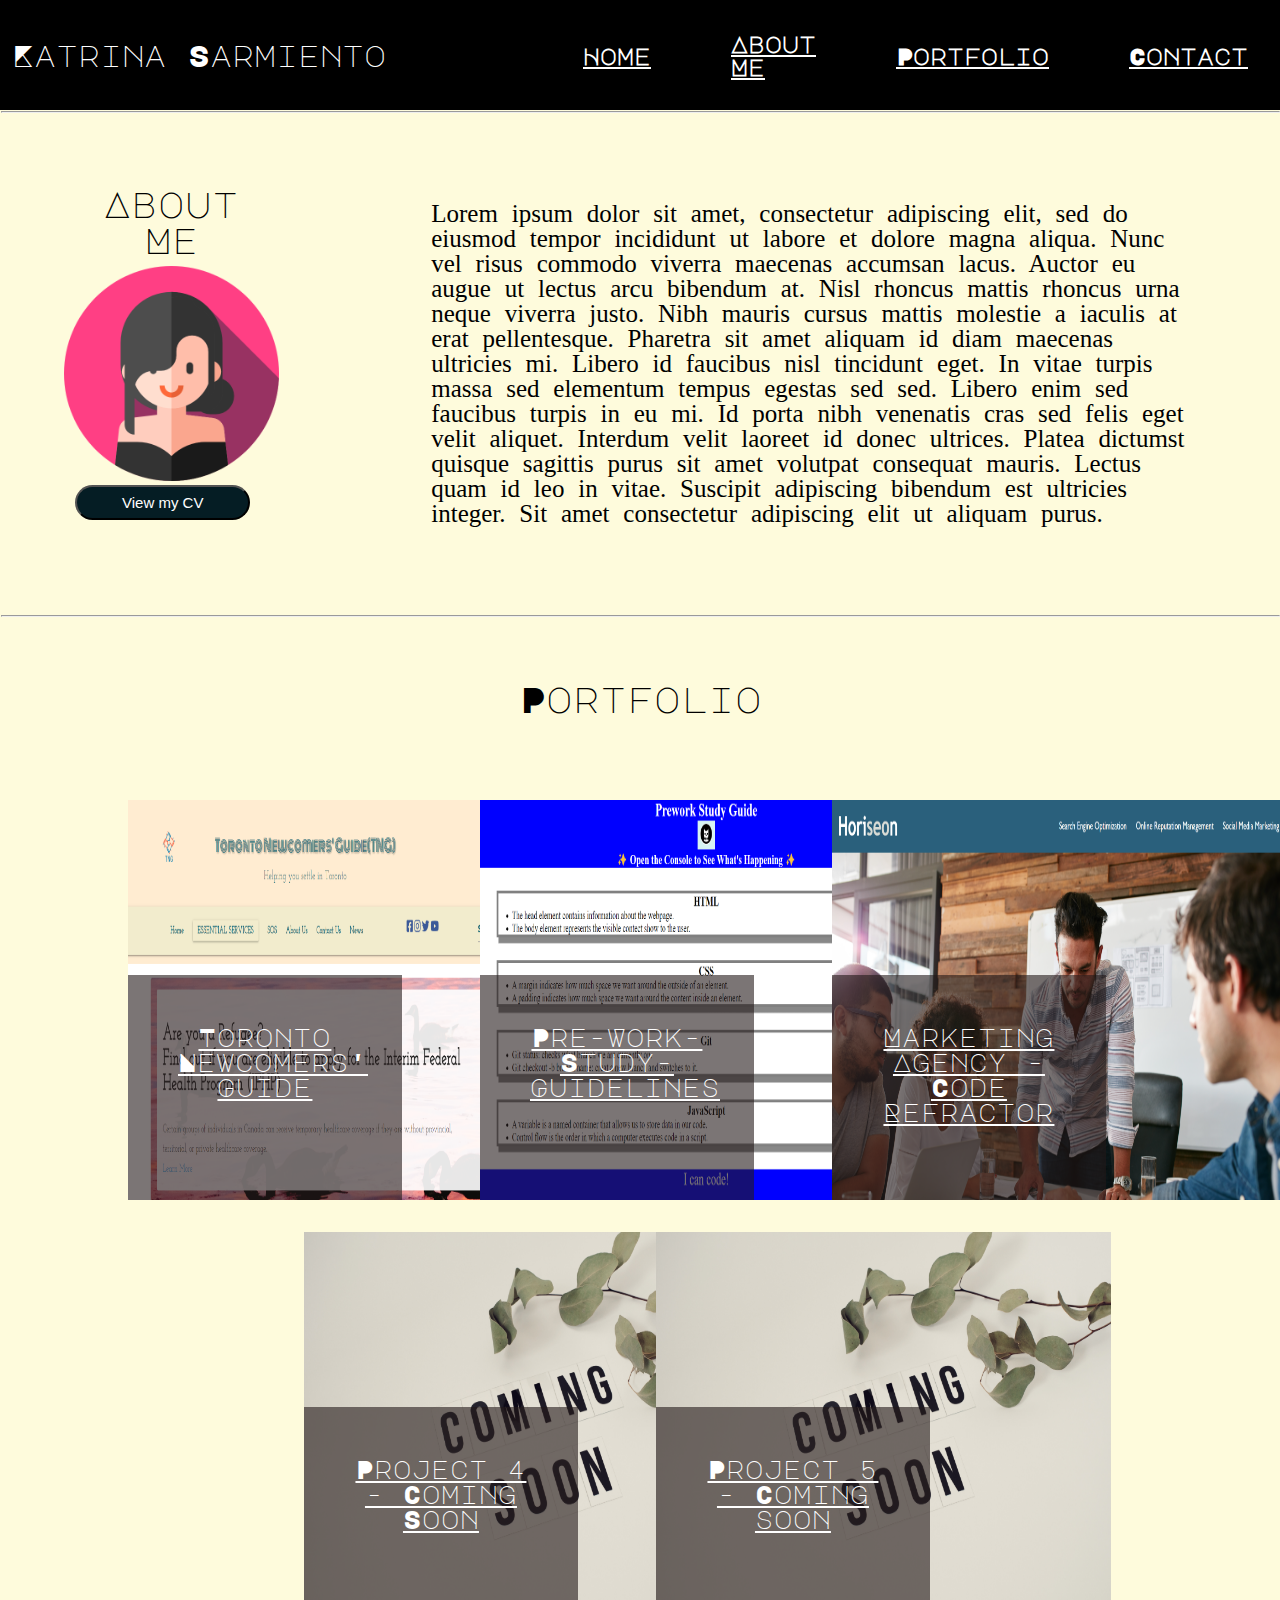
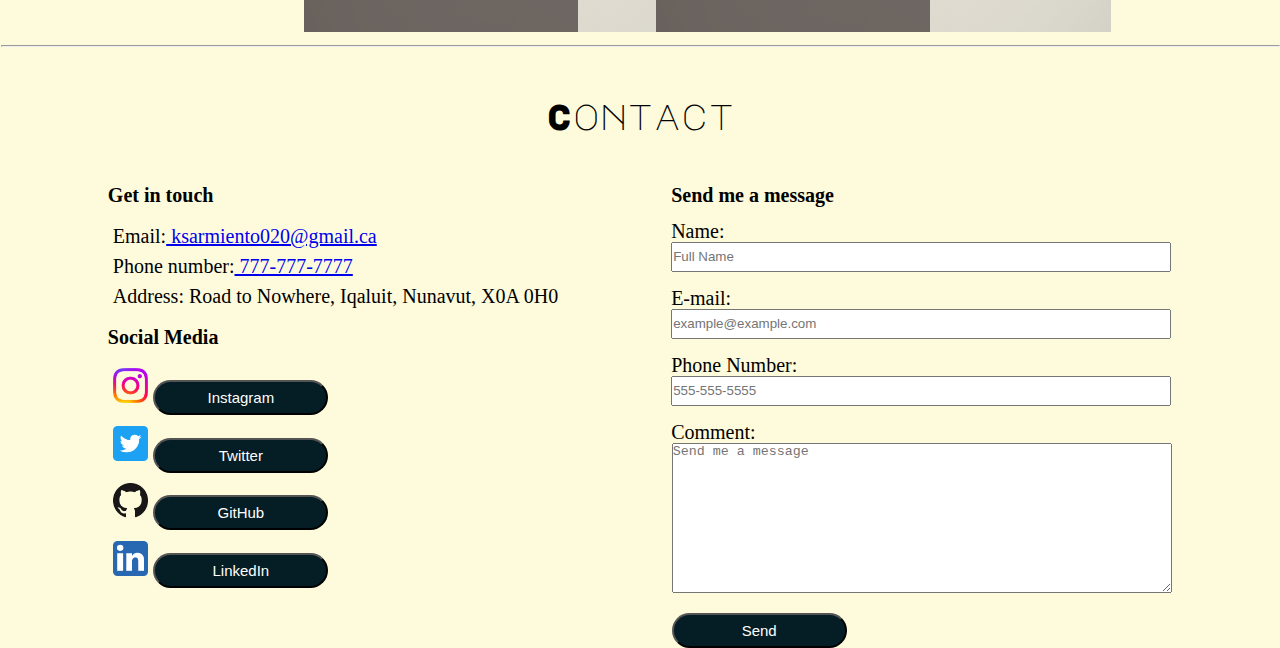
==== commit 4169028c: "Removed the weather app (In-progress) project from the (first project) spot, moved the TNG project t" ====
--- a/index.html
+++ b/index.html
@@ -71,6 +71,18 @@
         <h2 class="titles" id="portfolio-header">Portfolio</h2>
 
         <div class="container-project">
+          <img class="project-image" src="./assets/images/TNG.png" alt="TNG" />
+          <div class="project-overlay">
+            <a
+              class="project-title"
+              href="https://uoftgroup3.github.io/toronto-newcomers-guide/index.html"
+              target="_blank"
+              >Toronto Newcomers' Guide</a
+            >
+          </div>
+        </div>
+
+        <div class="container-project">
           <img
             class="project-image"
             src="./assets/images/prework-study-guide.png"
@@ -105,37 +117,12 @@
         <div class="container-project">
           <img
             class="project-image"
-            src="./assets/images/weather-app.png"
-            alt="Pre-Work-Study-Guidelines"
-          />
-          <div class="project-overlay">
-            <a class="project-title" href="#"
-              >Weather App (In-progress for JavaScript and API)</a
-            >
-          </div>
-        </div>
-
-        <div class="container-project">
-          <img class="project-image" src="./assets/images/TNG.png" alt="TNG" />
-          <div class="project-overlay">
-            <a
-              class="project-title"
-              href="https://uoftgroup3.github.io/toronto-newcomers-guide/index.html"
-              target="_blank"
-              >Toronto Newcomers' Guide</a
-            >
-          </div>
-        </div>
-
-        <div class="container-project">
-          <img
-            class="project-image"
             src="./assets/images/coming-soon.jpg"
             alt="Coming Soon"
           />
           <div class="project-overlay">
             <a class="project-title" href="#" target="_blank"
-              >Project 5 - Coming Soon</a
+              >Project 4 - Coming Soon</a
             >
           </div>
         </div>
@@ -148,7 +135,7 @@
           />
           <div class="project-overlay">
             <a class="project-title" href="#" target="_blank"
-              >Project 6 - Coming soon</a
+              >Project 5 - Coming soon</a
             >
           </div>
         </div>
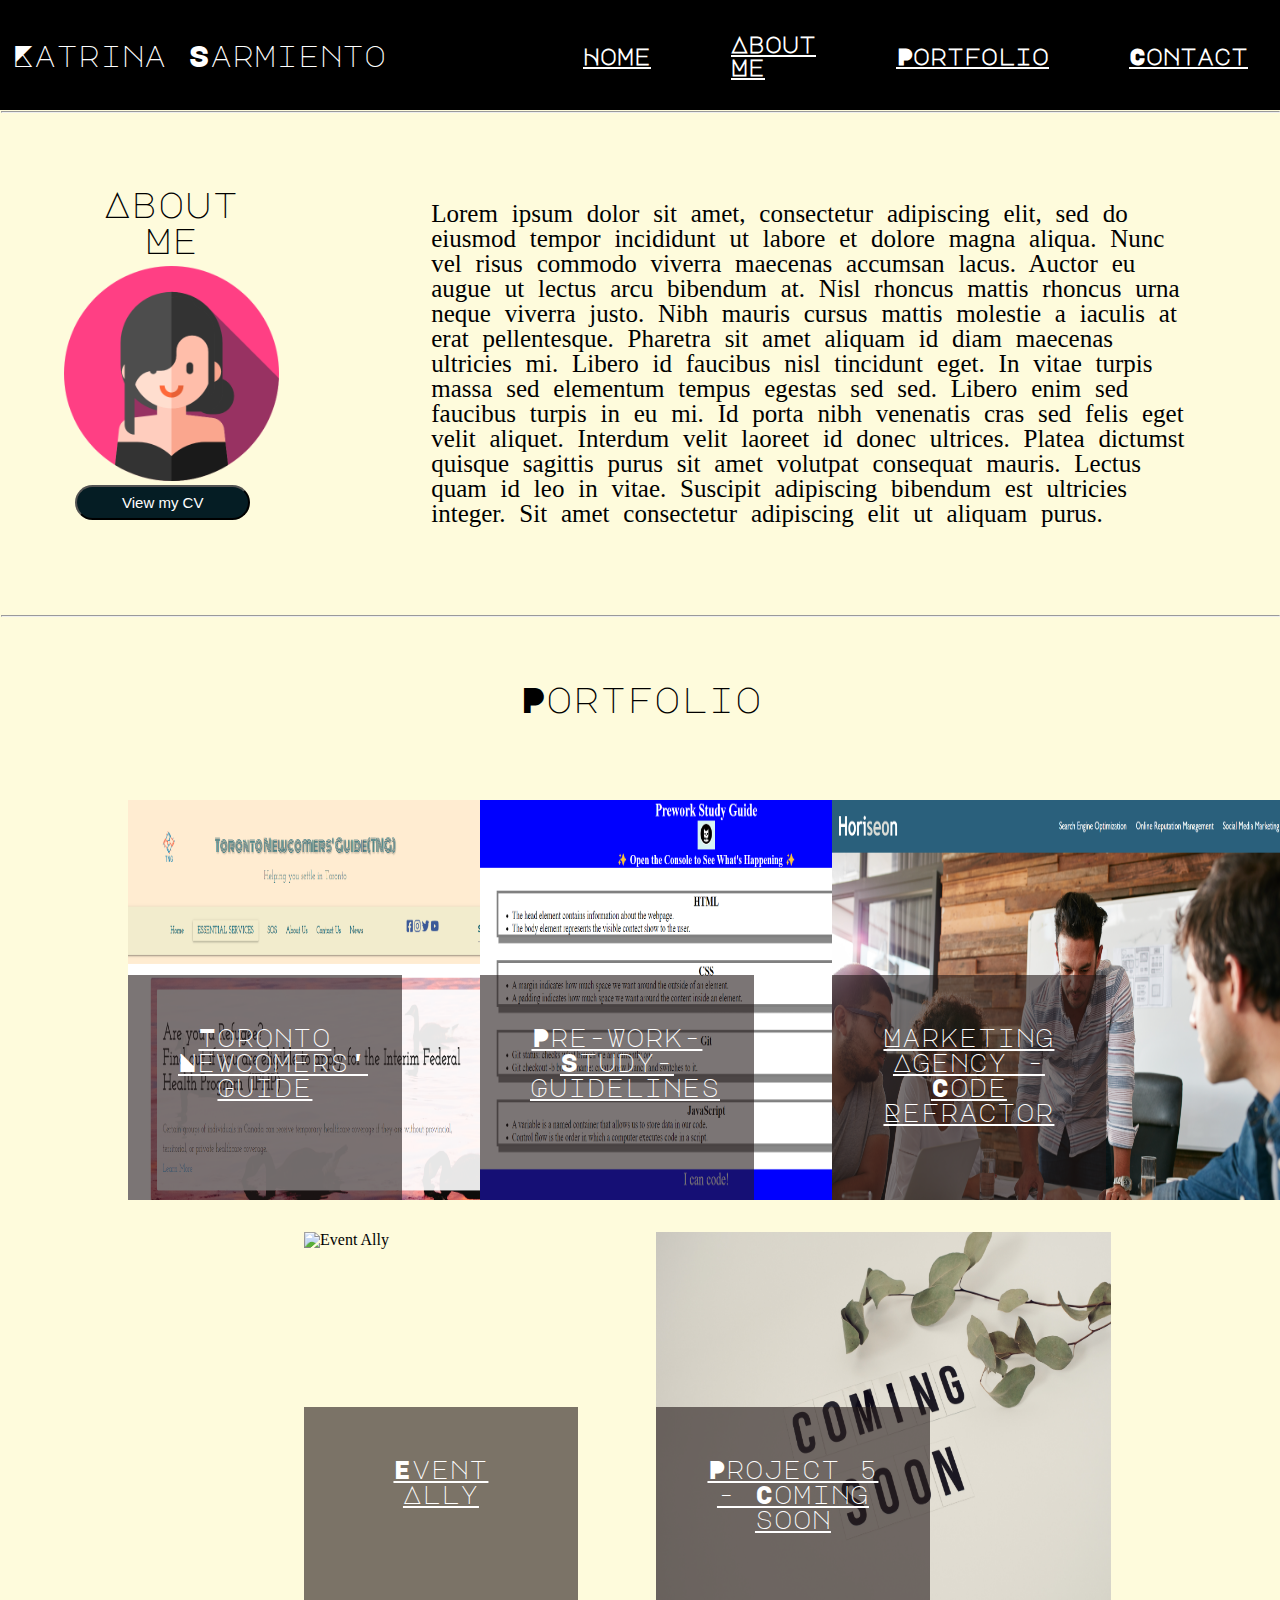
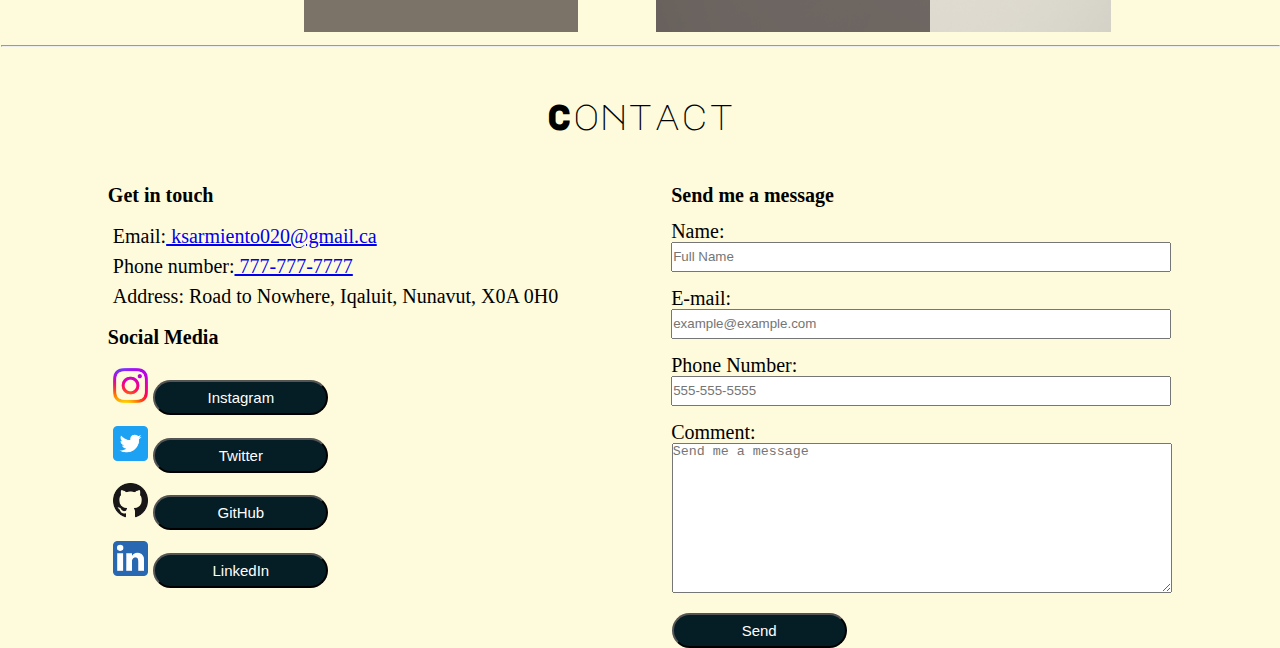
==== commit 69c8fddc: "Changed the deployed link" ====
--- a/index.html
+++ b/index.html
@@ -117,12 +117,15 @@
         <div class="container-project">
           <img
             class="project-image"
-            src="./assets/images/coming-soon.jpg"
-            alt="Coming Soon"
-          />
-          <div class="project-overlay">
-            <a class="project-title" href="#" target="_blank"
-              >Project 4 - Coming Soon</a
+            src="./assets/images/eventAlly.png"
+            alt="Event Ally"
+          />
+          <div class="project-overlay">
+            <a
+              class="project-title"
+              href="https://event-ally-team-9adaf355435e.herokuapp.com/"
+              target="_blank"
+              >Event Ally</a
             >
           </div>
         </div>
